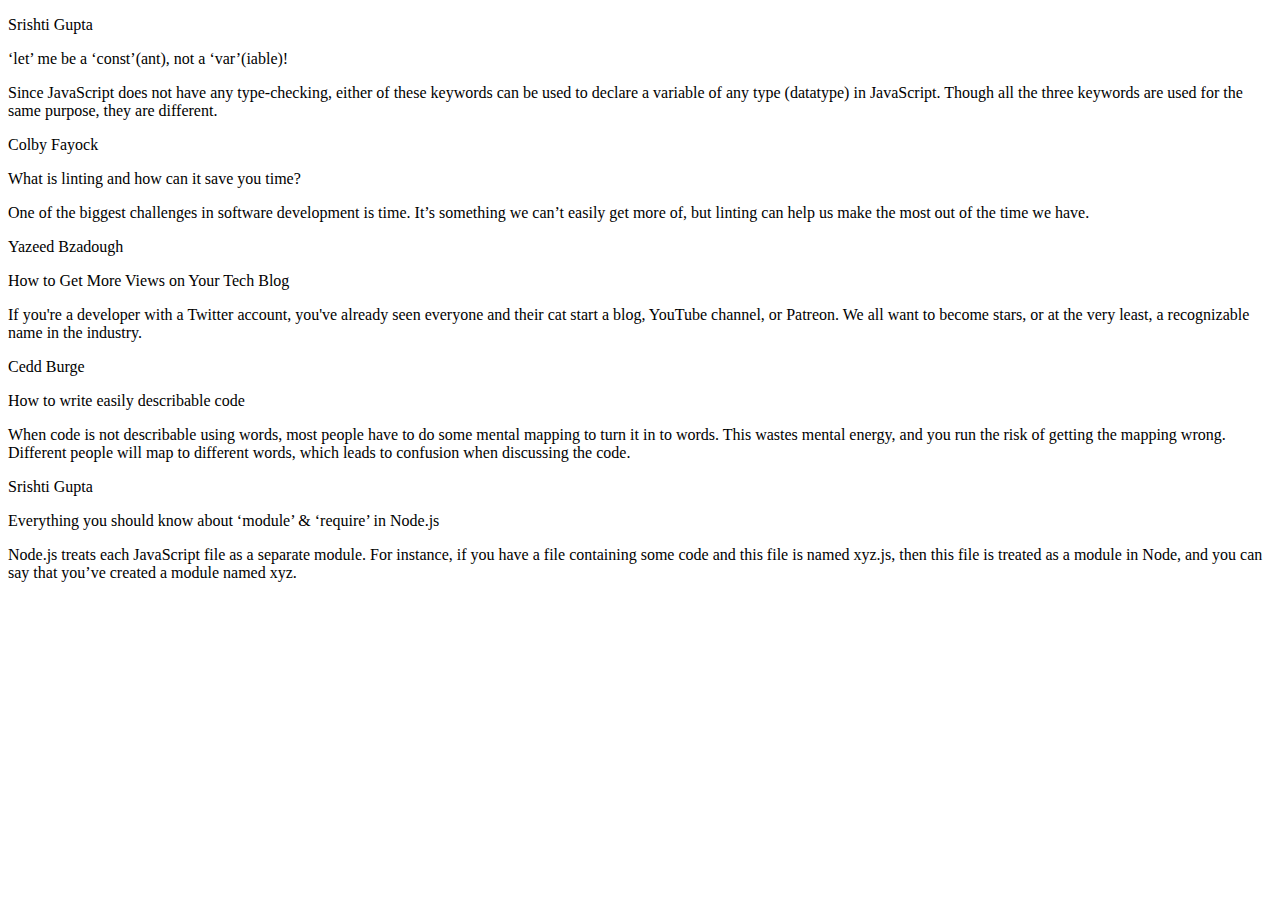
==== html/postslist.html @ ba44fe81 "Initial commit" ====
<!DOCTYPE html>
<html>

<head>
    <!-- TODO: Include Font Awesome file here -->
    <!-- TODO: Include Google Fonts file here -->
</head>

<body>
    <!-- TODO: Include code for header here -->

    <!-- ATTENTION: The HTML code for the list of posts has been given to you. You can feel free to add/delete/modify this code. You need to write the proper CSS and JavaScript code corresponding to this page so that the result looks like the screenshots given to you in the Project Statement. -->

    <!-- list of all posts starts here -->
    <div>

        <!-- post 1 starts here -->
        <div>
            <div>
                <p>Srishti Gupta</p>
            </div>

            <div>
                <div>
                    <p>‘let’ me be a ‘const’(ant), not a ‘var’(iable)!</p>
                    <span>
                        <!-- TODO: Include Font Awesome icon for delete icon here -->
                    </span>
                </div>
                <p>Since JavaScript does not have any type-checking, either of these keywords can be used to declare a variable of any type (datatype) in JavaScript. Though all the three keywords are used for the same purpose, they are different.</p>
                <span>
                    <!-- TODO: Include Font Awesome icon for horizontal ellipsis icon here -->
                </span>
            </div>
        </div>
        <!-- post 1 ends here -->

        <!-- post 2 starts here -->
        <div>
            <div>
                <p>Colby Fayock</p>
            </div>

            <div>
                <div>
                    <p>What is linting and how can it save you time?</p>
                    <span>
                        <!-- TODO: Include Font Awesome icon for delete icon here -->
                    </span>
                </div>
                <p>One of the biggest challenges in software development is time. It’s something we can’t easily get more of, but linting can help us make the most out of the time we have.</p>
                <span>
                    <!-- TODO: Include Font Awesome icon for horizontal ellipsis icon here -->
                </span>
            </div>
        </div>
        <!-- post 2 ends here -->

        <!-- post 3 starts here -->
        <div>
            <div>
                <p>Yazeed Bzadough</p>
            </div>

            <div>
                <div>
                    <p>How to Get More Views on Your Tech Blog</p>
                    <span>
                        <!-- TODO: Include Font Awesome icon for delete icon here -->
                    </span>
                </div>
                <p>If you're a developer with a Twitter account, you've already seen everyone and their cat start a blog, YouTube channel, or Patreon. We all want to become stars, or at the very least, a recognizable name in the industry.</p>
                <span>
                    <!-- TODO: Include Font Awesome icon for horizontal ellipsis icon here -->
                </span>
            </div>
        </div>
        <!-- post 3 ends here -->

        <!-- post 4 starts here -->
        <div>
            <div>
                <p>Cedd Burge</p>
            </div>

            <div>
                <div>
                    <p>How to write easily describable code</p>
                    <span>
                        <!-- TODO: Include Font Awesome icon for delete icon here -->
                    </span>
                </div>
                <p>When code is not describable using words, most people have to do some mental mapping to turn it in to words. This wastes mental energy, and you run the risk of getting the mapping wrong. Different people will map to different words, which
                    leads to confusion when discussing the code.</p>
                <span>
                    <!-- TODO: Include Font Awesome icon for horizontal ellipsis icon here -->
                </span>
            </div>
        </div>
        <!-- post 4 ends here -->

        <!-- post 5 starts here -->
        <div>
            <div>
                <p>Srishti Gupta</p>
            </div>

            <div>
                <div>
                    <p>Everything you should know about ‘module’ & ‘require’ in Node.js</p>
                    <span>
                        <!-- TODO: Include Font Awesome icon for delete icon here -->
                    </span>
                </div>
                <p>Node.js treats each JavaScript file as a separate module. For instance, if you have a file containing some code and this file is named xyz.js, then this file is treated as a module in Node, and you can say that you’ve created a module
                    named xyz.</p>
                <span>
                    <!-- TODO: Include Font Awesome icon for horizontal ellipsis icon here -->
                </span>
            </div>
        </div>
        <!-- post 5 ends here -->

        <!-- TODO: Write code for delete post modal here -->

    </div>
    <!-- list of all posts ends here -->
</body>

</html>
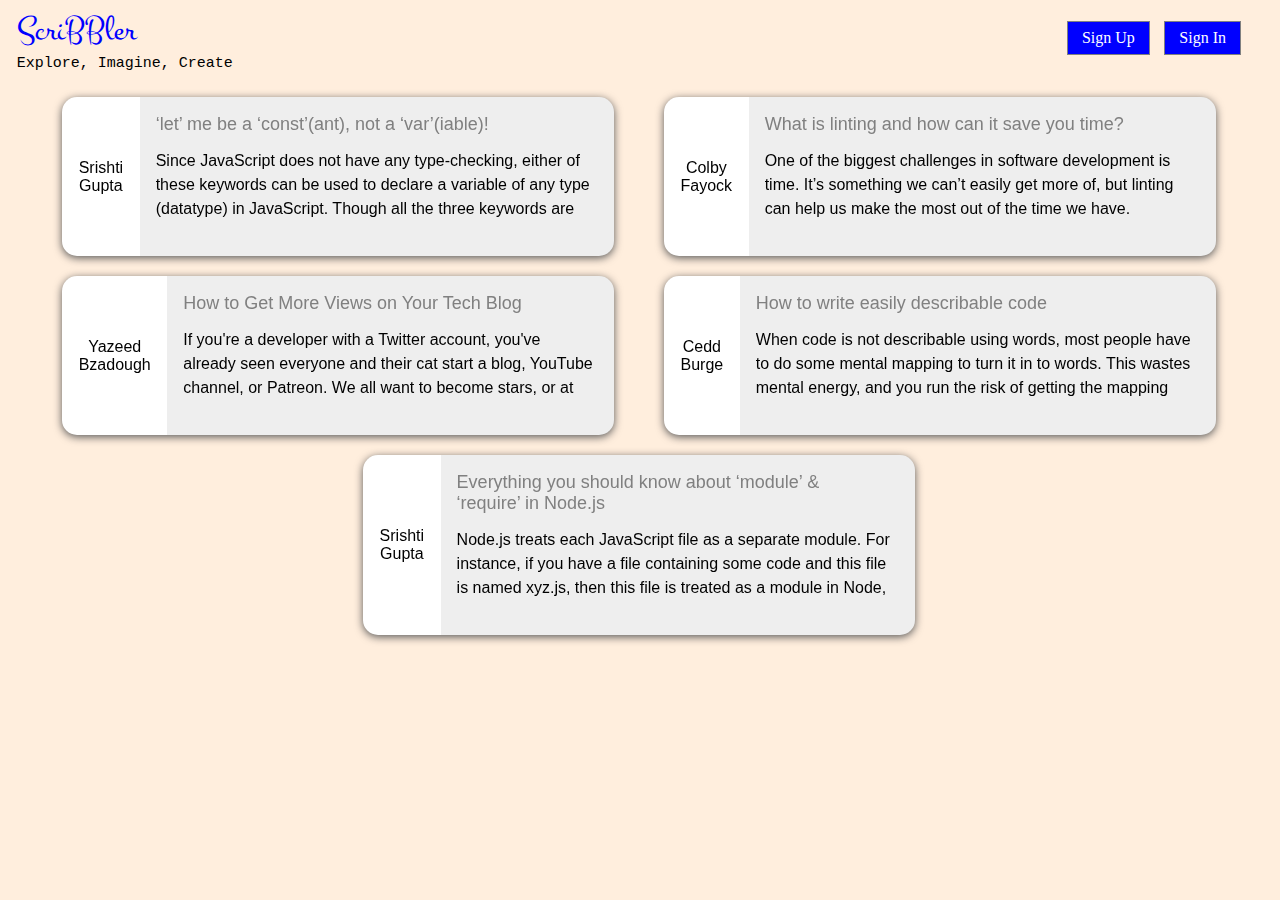
==== commit 4ec86d6f: "Postslist Page Added" ====
--- a/html/postslist.html
+++ b/html/postslist.html
@@ -4,127 +4,259 @@
 <head>
     <!-- TODO: Include Font Awesome file here -->
     <!-- TODO: Include Google Fonts file here -->
+    <link rel="stylesheet" href="https://cdnjs.cloudflare.com/ajax/libs/font-awesome/5.15.2/css/all.min.css"
+        integrity="sha512-HK5fgLBL+xu6dm/Ii3z4xhlSUyZgTT9tuc/hSrtw6uzJOvgRr2a9jyxxT1ely+B+xFAmJKVSTbpM/CuL7qxO8w=="
+        crossorigin="anonymous" />
+    <link rel="preconnect" href="https://fonts.gstatic.com">
+    <link
+        href="https://fonts.googleapis.com/css2?family=Montez&family=Roboto+Slab:wght@100&family=Nunito+Sans:wght@200&family=Ubuntu+Mono&display=swap"
+        rel="stylesheet">
+    <link rel="stylesheet" href="../styles/header.css">
+    <link rel="stylesheet" href="../styles/postslist.css">
+    <title>All Posts | ScriBBler</title>
 </head>
 
 <body>
     <!-- TODO: Include code for header here -->
-
-    <!-- ATTENTION: The HTML code for the list of posts has been given to you. You can feel free to add/delete/modify this code. You need to write the proper CSS and JavaScript code corresponding to this page so that the result looks like the screenshots given to you in the Project Statement. -->
-
-    <!-- list of all posts starts here -->
-    <div>
-
-        <!-- post 1 starts here -->
-        <div>
-            <div>
-                <p>Srishti Gupta</p>
-            </div>
-
-            <div>
-                <div>
-                    <p>‘let’ me be a ‘const’(ant), not a ‘var’(iable)!</p>
-                    <span>
-                        <!-- TODO: Include Font Awesome icon for delete icon here -->
-                    </span>
-                </div>
-                <p>Since JavaScript does not have any type-checking, either of these keywords can be used to declare a variable of any type (datatype) in JavaScript. Though all the three keywords are used for the same purpose, they are different.</p>
-                <span>
-                    <!-- TODO: Include Font Awesome icon for horizontal ellipsis icon here -->
-                </span>
-            </div>
-        </div>
-        <!-- post 1 ends here -->
-
-        <!-- post 2 starts here -->
-        <div>
-            <div>
-                <p>Colby Fayock</p>
-            </div>
-
-            <div>
-                <div>
-                    <p>What is linting and how can it save you time?</p>
-                    <span>
-                        <!-- TODO: Include Font Awesome icon for delete icon here -->
-                    </span>
-                </div>
-                <p>One of the biggest challenges in software development is time. It’s something we can’t easily get more of, but linting can help us make the most out of the time we have.</p>
-                <span>
-                    <!-- TODO: Include Font Awesome icon for horizontal ellipsis icon here -->
-                </span>
-            </div>
-        </div>
-        <!-- post 2 ends here -->
-
-        <!-- post 3 starts here -->
-        <div>
-            <div>
-                <p>Yazeed Bzadough</p>
-            </div>
-
-            <div>
-                <div>
-                    <p>How to Get More Views on Your Tech Blog</p>
-                    <span>
-                        <!-- TODO: Include Font Awesome icon for delete icon here -->
-                    </span>
-                </div>
-                <p>If you're a developer with a Twitter account, you've already seen everyone and their cat start a blog, YouTube channel, or Patreon. We all want to become stars, or at the very least, a recognizable name in the industry.</p>
-                <span>
-                    <!-- TODO: Include Font Awesome icon for horizontal ellipsis icon here -->
-                </span>
-            </div>
-        </div>
-        <!-- post 3 ends here -->
-
-        <!-- post 4 starts here -->
-        <div>
-            <div>
-                <p>Cedd Burge</p>
-            </div>
-
-            <div>
-                <div>
-                    <p>How to write easily describable code</p>
-                    <span>
-                        <!-- TODO: Include Font Awesome icon for delete icon here -->
-                    </span>
-                </div>
-                <p>When code is not describable using words, most people have to do some mental mapping to turn it in to words. This wastes mental energy, and you run the risk of getting the mapping wrong. Different people will map to different words, which
-                    leads to confusion when discussing the code.</p>
-                <span>
-                    <!-- TODO: Include Font Awesome icon for horizontal ellipsis icon here -->
-                </span>
-            </div>
-        </div>
-        <!-- post 4 ends here -->
-
-        <!-- post 5 starts here -->
-        <div>
-            <div>
-                <p>Srishti Gupta</p>
-            </div>
-
-            <div>
-                <div>
-                    <p>Everything you should know about ‘module’ & ‘require’ in Node.js</p>
-                    <span>
-                        <!-- TODO: Include Font Awesome icon for delete icon here -->
-                    </span>
-                </div>
-                <p>Node.js treats each JavaScript file as a separate module. For instance, if you have a file containing some code and this file is named xyz.js, then this file is treated as a module in Node, and you can say that you’ve created a module
-                    named xyz.</p>
-                <span>
-                    <!-- TODO: Include Font Awesome icon for horizontal ellipsis icon here -->
-                </span>
-            </div>
-        </div>
-        <!-- post 5 ends here -->
-
-        <!-- TODO: Write code for delete post modal here -->
+    <div class="main-container">
+        <header>
+            <div id="site-logo">
+                <a href="../index.html" id="title">ScriBBler</a>
+                <p id="subtitle">Explore, Imagine, Create</p>
+            </div>
+            <div id="sign-button">
+                <button onclick="openSignUpForm()">Sign Up</button>
+                <button onclick="openSignInForm()">Sign In</button>
+            </div>
+        </header>
+        <div class="modal-popup" id="modal-popup"></div>
+        
+        <!-- Sign In -->
+        <div class="popup" id="signin-popup">
+            <form class="form">
+                <div class="form-header">
+                    <div class="modal-title">Welcome Back!</div>
+                    <div class="modal-close" onclick="closeSignInForm()">&times;</div>
+                </div>
+                <hr>
+                <div class="element">
+                    <label for="username">Username</label>
+                    <input type="text" id="username" placeholder="Enter your username" required>
+                </div>
+                <div class="element">
+                    <label for="pwd">Password</label>
+                    <input type="password" id="pwd" placeholder="Enter your password" required>
+                </div>
+                <div class="element">
+                    <button type="submit">Sign In</button>
+                </div>
+                <div class="element">
+                    <span>Not a member? <a href="#modal-popup" onclick="openSignUp()">Sign Up</a></span>
+                </div>
+            </form>
+        </div>
+       
+
+        <!-- Sign Up -->
+        <div class="popup" id="signup-popup">
+            <form class="form">
+                <div class="form-header">
+                    <div class="modal-title">Get Started</div>
+                    <div class="modal-close" onclick="closeSignUpForm()">&times;</div>
+                </div>
+                <hr>
+                <div class="element">
+                    <label for="name">Name</label>
+                    <input type="text" id="name" placeholder="Enter your name" required>
+                </div>
+                <div class="element">
+                    <label for="username">Username</label>
+                    <input type="text" id="username" placeholder="Enter your username" required>
+                </div>
+                <div class="element">
+                    <label for="pwd">Password</label>
+                    <input type="password" id="pwd" placeholder="Enter your password" required>
+                </div>
+                <div class="element">
+                    <label for="pwd-2">Confirm Password</label>
+                    <input type="password" id="pwd-2" placeholder="Re-enter your password" required>
+                </div>
+                <div class="element">
+                    <button type="submit">Sign Up</button>
+                </div>
+            </form>
+        </div>
+       
+
+        <!-- Confirm Delete Post -->
+        <div class="popup" id="del-popup">
+            <div class="form">
+                <div class="element">
+                    <p>Are you sure you want to delete this post?</p>
+                </div>
+                <div class="element">
+                    <button type="submit" id="yes-btn" onclick="yesDel(this)">Yes</button>
+                    <button type="submit" id="no-btn" onclick="noDel()">No</button>
+                </div>
+            </div>
+        </div>
+
+        <!-- list of all posts starts here -->
+        <div class="row">
+
+            <!-- post 1  -->
+            <div class="post-card" id="post-1">
+                <div class="user">
+                    <p>Srishti Gupta</p>
+                </div>
+
+                <div class="container">
+                    <div class="card-heading">
+                        <p>‘let’ me be a ‘const’(ant), not a ‘var’(iable)!</p>
+                        <span class="trash" onclick="confirmDelPost(this)">
+                            <!-- TODO: Include Font Awesome icon for delete icon here -->
+                            <i class="fa fa-trash" aria-hidden="true"></i>
+                        </span>
+                    </div>
+                    <p class="post-content">Since JavaScript does not have any type-checking, either of these
+                        keywords
+                        can be used to declare a
+                        variable of any type (datatype) in JavaScript. Though all the three keywords are used for
+                        the
+                        same
+                        purpose, they are different.</p>
+                    <div class="ellipsis">
+                        <span class="ellipsis-1" onclick="window.location='../html/post.html'">
+                            <!-- TODO: Include Font Awesome icon for horizontal ellipsis icon here -->
+                            <i class="fa fa-ellipsis-h" aria-hidden="true"></i>
+                        </span>
+                    </div>
+                </div>
+            </div>
+            <!-- ends here -->
+
+            <!-- post 2 -->
+            <div class="post-card" id="post-2">
+                <div class="user">
+                    <p>Colby Fayock</p>
+                </div>
+
+                <div class="container">
+                    <div class="card-heading">
+                        <p>What is linting and how can it save you time?</p>
+                        <span class="trash" onclick="confirmDelPost(this)">
+                            <!-- TODO: Include Font Awesome icon for delete icon here -->
+                            <i class="fa fa-trash" aria-hidden="true"></i>
+                        </span>
+                    </div>
+                    <p class="post-content">One of the biggest challenges in software development is time. It’s
+                        something we can’t easily get
+                        more of, but linting can help us make the most out of the time we have.</p>
+                    <div class="ellipsis">
+                        <span class="ellipsis-1" onclick="window.location='../html/post.html'">
+                            <!-- TODO: Include Font Awesome icon for horizontal ellipsis icon here -->
+                            <i class="fa fa-ellipsis-h" aria-hidden="true"></i>
+                        </span>
+                    </div>
+                </div>
+            </div>
+            <!-- ends here -->
+
+            <!-- post 3 -->
+            <div class="post-card" id="post-3">
+                <div class="user">
+                    <p>Yazeed Bzadough</p>
+                </div>
+
+                <div class="container">
+                    <div class="card-heading">
+                        <p>How to Get More Views on Your Tech Blog</p>
+                        <span class="trash" onclick="confirmDelPost(this)">
+                            <!-- TODO: Include Font Awesome icon for delete icon here -->
+                            <i class="fa fa-trash" aria-hidden="true"></i>
+                        </span>
+                    </div>
+                    <p class="post-content">If you're a developer with a Twitter account, you've already seen everyone
+                        and their cat start a
+                        blog, YouTube channel, or Patreon. We all want to become stars, or at the very least, a
+                        recognizable
+                        name in the industry.</p>
+                    <div class="ellipsis">
+                        <span class="ellipsis-1" onclick="window.location='../html/post.html'">
+                            <!-- TODO: Include Font Awesome icon for horizontal ellipsis icon here -->
+                            <i class="fa fa-ellipsis-h" aria-hidden="true"></i>
+                        </span>
+                    </div>
+                </div>
+            </div>
+            <!-- ends here -->
+
+            <!-- post 4 -->
+            <div class="post-card" id="post-4">
+                <div class="user">
+                    <p>Cedd Burge</p>
+                </div>
+
+                <div class="container">
+                    <div class="card-heading">
+                        <p>How to write easily describable code</p>
+                        <span class="trash" onclick="confirmDelPost(this)">
+                            <!-- TODO: Include Font Awesome icon for delete icon here -->
+                            <i class="fa fa-trash" aria-hidden="true"></i>
+                        </span>
+                    </div>
+                    <p class="post-content">When code is not describable using words, most people have to do some mental
+                        mapping to turn it in to
+                        words. This wastes mental energy, and you run the risk of getting the mapping wrong. Different
+                        people will map to different words, which
+                        leads to confusion when discussing the code.</p>
+                    <div class="ellipsis">
+                        <span class="ellipsis-1" onclick="window.location='../html/post.html'">
+                            <!-- TODO: Include Font Awesome icon for horizontal ellipsis icon here -->
+                            <i class="fa fa-ellipsis-h" aria-hidden="true"></i>
+                        </span>
+                    </div>
+                </div>
+            </div>
+            <!-- ends here -->
+
+            <!-- post 5 -->
+            <div class="post-card" id="post-5">
+                <div class="user">
+                    <p>Srishti Gupta</p>
+                </div>
+
+                <div class="container">
+                    <div class="card-heading">
+                        <p>Everything you should know about ‘module’ & ‘require’ in Node.js</p>
+                        <span class="trash" onclick="confirmDelPost(this)">
+                            <!-- TODO: Include Font Awesome icon for delete icon here -->
+                            <i class="fa fa-trash" aria-hidden="true"></i>
+                        </span>
+                    </div>
+                    <p class="post-content">Node.js treats each JavaScript file as a separate module. For instance, if
+                        you have a file containing
+                        some code and this file is named xyz.js, then this file is treated as a module in Node, and you
+                        can
+                        say that you’ve created a module
+                        named xyz.</p>
+                    <div class="ellipsis">
+                        <span class="ellipsis-1" onclick="window.location='../html/post.html'">
+                            <!-- TODO: Include Font Awesome icon for horizontal ellipsis icon here -->
+                            <i class="fa fa-ellipsis-h" aria-hidden="true"></i>
+                        </span>
+                    </div>
+                </div>
+            </div>
+            <!-- ends here -->
+
+        </div>
+        <!-- list of all posts ends here -->
 
     </div>
-    <!-- list of all posts ends here -->
+ 
+    <script src="../scripts/index.js"></script>
+    <script src="../scripts/postslist.js"></script>
 </body>
 
 </html>--- a/styles/header.css
+++ b/styles/header.css
@@ -0,0 +1,202 @@
+header {
+    display: flex;
+    direction: row;
+    margin-top: 0.5%;
+    margin-left: 0.7%;
+}
+
+#title {
+    color: blue;
+    font-family: 'Montez', cursive;
+    text-decoration: none;
+    font-size: 35px;
+    font-weight: 500;
+}
+
+#subtitle {
+    margin-top: 2px;
+    font-family: 'Ubuntu Mono', monospace;
+    font-size: 15px;
+}
+
+#site-logo {
+    width: 83%;
+}
+
+#sign-button {
+    margin-top:1%;
+    width: 17%;
+}
+
+#sign-button > button {
+    background-color: blue;
+    color: white;
+    font-family: 'Calibri'; font-size: medium;
+    border: 1px solid grey ;
+    padding: 7px 14px;
+    margin-left: 10px;
+    cursor: pointer;
+  
+}
+
+#content-container > button {
+    background-color: gold;
+    padding: 7px 14px;
+    border: 1.6px solid grey;
+    font-weight: 600;
+    margin: 10px;
+    width: 9%;
+    cursor: pointer;
+}
+#content-container {
+    margin-left: 0.7%;
+    display: flex;
+    justify-content: center;
+    margin-top: 200px;
+
+}
+
+.modal-popup {
+    position: fixed;
+    top: 0px;
+    left: 0px;
+    width: 100%;
+    height: 100vh;
+    z-index: 1;
+    background: rgba(0,0,0,0.5);
+    display: none;
+}
+
+#signin-popup {
+    width: 320px;
+    height: 290px;
+}
+
+#signup-popup {
+    width: 350px;
+    height: 420px;
+}
+
+
+
+
+.popup {
+    position: absolute;
+    top: -150%;
+    left: 50%;
+    background-color: #f5f5f5;
+    transform: translate(-50%, -50%) scale(1.15);
+    opacity: 0;
+    z-index: 2;
+    padding: 1.4% 2%;
+    font-family: Calibri;
+    transition: transform 100ms ease-in-out, opacity 100ms ease-in-out;
+}
+
+
+body.showLoginForm .modal-popup {
+    display: block;
+}
+
+body.showLoginForm #signin-popup {
+    opacity: 1;
+    top: 50%;
+    transform: translate(-50%, -50%) scale(1);
+}
+
+body.showSignUpForm .modal-popup {
+    display: block;
+}
+
+body.showSignUpForm #signup-popup {
+    opacity: 1;
+    top: 50%;
+    transform: translate(-50%, -50%) scale(1);
+}
+
+.modal-title {
+    width: 80%;
+    font-weight: normal;
+    font-size: larger;
+    font-size: 27px;
+    color: #464546;
+    
+}
+
+.modal-close {
+    position: absolute;
+    color: grey;
+    right: 7px;
+    width: 20%;
+    font-weight: normal;
+    text-align: center;
+    font-size: 35px;
+    top: 12px;
+    cursor: pointer;
+}
+
+
+.element {
+    margin-bottom: 15px;
+}
+
+.element > label {
+    padding-right: 25%;
+    display: block;
+    font-weight: normal;
+    font-size: 20px;
+    color: #222;
+    margin-bottom: 7px;
+    font-family: Calibri;
+}
+
+.element > input {
+    width: 100%;
+    padding: 8px 10px;
+    box-sizing: border-box;
+    outline: none;
+    border: none;
+    border-radius: 3px;
+    background-color: #dedede;
+    
+}
+
+.element > textarea {
+    background-color: #dedede;
+    border: none;
+    border-radius: 3px;
+    padding: 12px 10px;
+    font-family: Calibri;
+}
+
+.element > button {
+    width: 100%;
+    color: white;
+    padding: 10px 0px;
+    background-color: green;
+    outline: none;
+    font-weight: normal;
+    font-size: 16px;
+    border: none;
+    margin-top: 1px;
+    cursor: pointer;
+}
+
+.element > span > a {
+    color: blue;
+    text-decoration: none;
+    font-weight: bolder;
+    font-size: 14px;
+}
+
+.element > span {
+    font-weight: bolder;
+    color: #222;
+    font-size: 14px;
+    margin-left: 85px;
+}
+
+hr {
+    color: grey;
+    margin-bottom: 10px;
+}--- a/styles/postslist.css
+++ b/styles/postslist.css
@@ -0,0 +1,129 @@
+body {
+    background-color: #ffeedd;
+    margin-right: 10px;
+    font-family: Arial, Helvetica, sans-serif;
+}
+
+.row {
+    justify-content: center;
+    padding: 0 2.6%;
+    display: flex;
+    flex-wrap: wrap;
+    margin-right: -15px;
+    margin-left: -15px;
+}
+
+
+.post-card {
+    width: 45%;
+    display: flex;
+    padding: 10px;
+    position: relative;
+    margin-left: 15px;
+    margin-right: 15px;
+    position: relative;
+    filter: drop-shadow(0px 2px 4px rgb(87, 86, 86))
+    
+    
+}
+
+.post-card:hover {
+    
+    filter: drop-shadow(0px 5px 10px rgb(141, 141, 141))
+  
+}
+.user {
+    background-color: white;
+    display: flex;
+    flex-wrap: wrap;
+    align-content: center;
+    text-align: center;
+    border-bottom-left-radius: 15px;
+    border-top-left-radius: 15px;
+    padding: 3%;
+}
+
+.container {
+    /* position: relative; */
+    background-color: #eee;
+        padding: 10px 20px 0px 16px;
+    /* overflow: hidden; */
+    border-top-right-radius: 15px;
+    border-bottom-right-radius: 15px;
+}
+.container > p {
+    margin-top: -2px;
+    overflow: hidden;
+    height: 75px;
+    font-size: medium;
+    line-height: 1.5;
+}
+
+
+.card-heading > p {
+    margin-top: 2px;
+    color: grey;
+    margin-right: 10px;
+    padding-right: 45px;
+    margin-bottom: 14px;
+    font-size: large;
+}
+
+.card-heading {
+    position: relative;
+    padding-top: 5px;
+    padding-bottom: 2px;
+}
+
+.trash {
+    position: absolute;
+    color: grey;
+    left: 95%;
+    font-weight: bolder;
+    font-size: 14px;
+    top: 8.5px;
+    cursor: pointer;
+}
+
+.ellipsis {
+    height: 14px;
+    margin-bottom: 2px;
+    margin-right: 5px !important;
+}
+
+.ellipsis-1 {
+    position: absolute;
+    color: grey;
+    left: 550px;
+    height: 20px;
+    font-weight: bolder;
+    font-size: 15px;
+    bottom: 20px;
+    cursor: pointer;
+}
+
+
+body.confirm-del-post .modal-popup {
+    display: block;
+}
+
+body.confirm-del-post #del-popup {
+    opacity: 1;
+    top: 50%;
+    transform: translate(-50%, -50%) scale(1);
+    font-weight: 900;
+}
+
+#yes-btn {
+    background-color:green;
+    width: 30%;
+    margin-top: 10px;
+}
+
+#no-btn {
+    margin-top: 10px;
+    float: right;
+    width: 30%;
+    background-color: red;
+}
+
